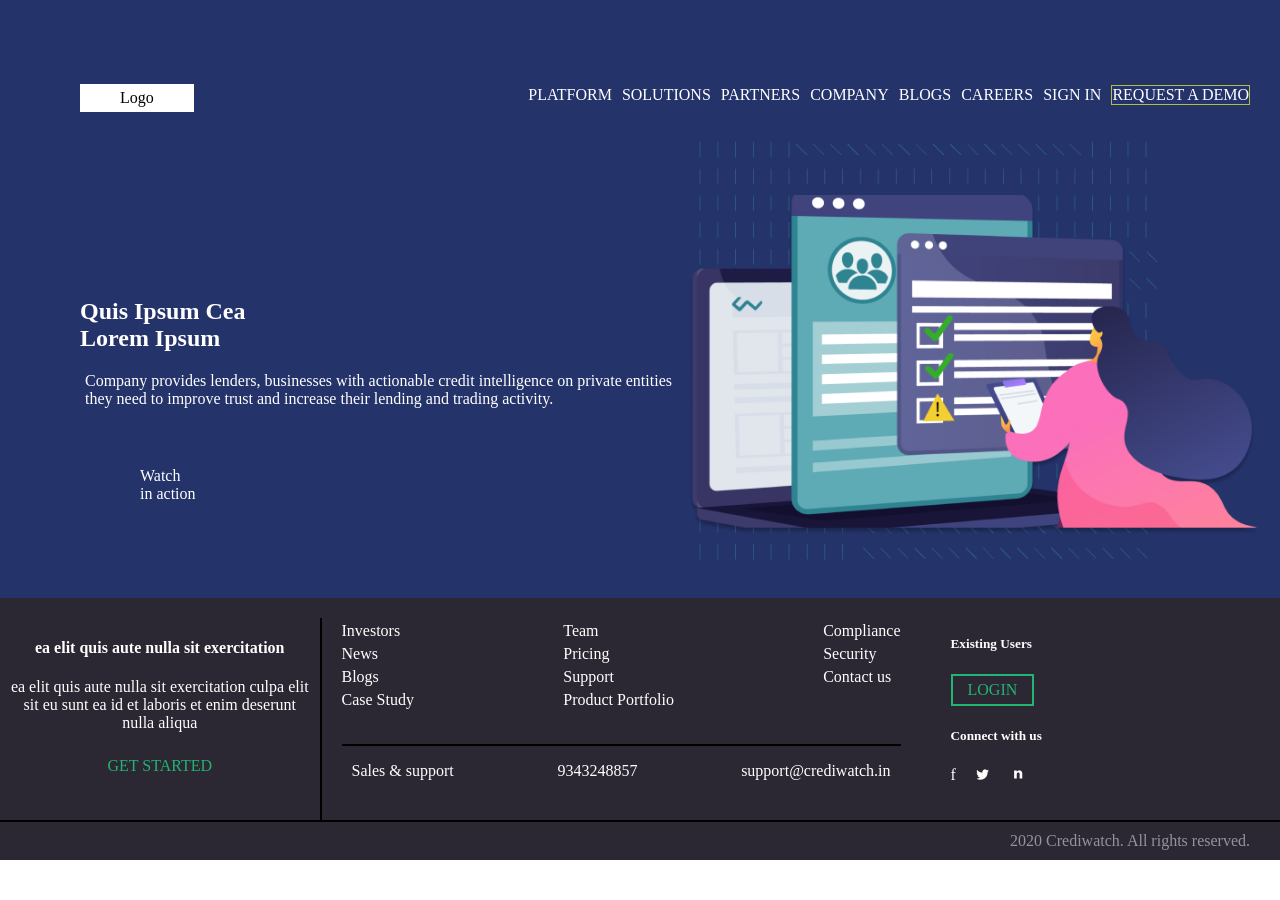
==== index.html @ 6d80cddf "header and footer responsive" ====
<!DOCTYPE html>
<html lang="en">
<head>
    <meta charset="UTF-8">
    <meta http-equiv="X-UA-Compatible" content="IE=edge">
    <meta name="viewport" content="width=device-width, initial-scale=1.0">
    <title>BS-Homepage</title>
    <link rel="stylesheet" href="css/header.css">
    <link rel="stylesheet" href="css/footer.css">

</head>
<body>
  <section class="header">
    <div class="nav-container">
        <div class="logo">Logo</div>
        <div class="hamburger-container" onclick="toggleNavlinks()">
            <div class="hamburger-line"></div>
            <div class="hamburger-line"></div>
            <div class="hamburger-line"></div>
        </div>
        <div class="nav-links" id="nav-links-container">
            <div class="nav-link">Platform</div>
            <div class="nav-link">Solutions</div>
            <div class="nav-link">Partners</div>
            <div class="nav-link">Company</div>
            <div class="nav-link">Blogs</div>
            <div class="nav-link">Careers</div>
            <div class="nav-link">Sign in</div>
            <div class="nav-link request-demo">Request a demo</div>
        </div>
    </div>
    <div class="hero-container">
    <div class="hero-img-container">
    <img src="images/Group 148hero.png" class="hero-img" alt="hero" />
  </div>
  <div class="hero-content">
    <h1>Quis Ipsum Cea <br>Lorem Ipsum</h1>
    <p class="hero-para">Company provides lenders, businesses with actionable credit intelligence on private entities they need to improve trust and increase their lending and trading activity. 
    </p>
    <p class="hero-button">Watch <br>in action</p>
  </div>
  </div>
  </section>


  <footer class="footer">
    <div  class="footer-container">
    <section class="section1">
      <h4>ea elit quis aute nulla sit exercitation </h4>
      <p>ea elit quis aute nulla sit exercitation culpa elit sit eu sunt ea id et laboris et enim deserunt nulla aliqua</p>
      <p class="get-started">get started</p>
    </section>

    <section class="section2">
      <div class="footer-links-container">
      <div class="footer-links">
      <div class="footer-link">Investors</div>
      <div class="footer-link">News</div>
      <div class="footer-link">Blogs</div>
      <div class="footer-link">Case Study</div>  
      </div>
      <div class="footer-links">
        <div class="footer-link">Team</div>
      <div class="footer-link">Pricing</div>
      <div class="footer-link">Support</div>
      <div class="footer-link">Product Portfolio</div>  
      </div>
      <div class="footer-links">
        <div class="footer-link">Compliance</div>
      <div class="footer-link">Security</div>
      <div class="footer-link">Contact us</div>
      </div>

    </div>
    <div class="contact-info">
      <p style="margin-right: 5px">Sales & support</p>
      <p style="margin-right: 5px">9343248857</p>
      <p>support@crediwatch.in</p>
    </div>
    </section>

<section class="section3">
  <div class="login-container">
    <h5>Existing Users</h5>
    <div class="login-button">LOGIN</div>
  </div>
  <div class="social-container">
    <h5>Connect with us</h5>
    <div class="social-links">
    <div class="social">
      f
    </div>
    <div class="social">
      <img src="images/icons/twitter.png" alt="twitter">

      
    </div>
    <div class="social"><img src="images/icons/linkedin 1.png" alt=""></div>
  </div>
  </div>
</section>    
</div>
<div class="copyright">
  2020 Crediwatch. All rights reserved.
</div>
  </footer>

  




</body>

<script>
  function toggleNavlinks() {
  var x = document.getElementById("nav-links-container");
  if (x.style.display === "none") {
    x.style.display = "block";
  } else {
    x.style.display = "none";
  }
} 
  
</script>
</html>
---- css/header.css ----
*,
*::before,
*::after {
  box-sizing: border-box;
}

body {
  margin: 0;
}

.header{
    background-color: #24336A;
    padding:10px;
    
}

.nav-container{
    display: flex;
    align-items: center;
    justify-content: space-between;

}
.logo{
    background-color: white;
    padding: 5px 40px;
    
}
.hamburger-container{
    display: flex;
    flex-direction: column;
}
.hamburger-line{
    width: 25px;
    height: 2px;
    margin-bottom: 5px ;
    border-radius: 2px;
    background-color: white;
}
.nav-links{
    text-transform: uppercase;
    color: white;
    position: absolute;
    right: 8px;
    top: 56px;
    background-color: #24336A;
    padding: 5px 10px;
    display: none;
}



.nav-link{
    margin-bottom: 5px;
    cursor: pointer;
}

.request-demo{
    border: 1px solid #B0BF40;
    padding: 5px 10px;

}

.hero-img{
    width: 100%;
}

.hero-content{
    color: white;
    text-align: center;
}

@media screen and (min-width: 1024px) {
    .hamburger-container{
        display: none;
        
    }

    .header{
        padding: 80px 10px 10px 80px;
    }

    .nav-links{
    display: flex;
    position: static;
    align-items: center;
    

    }

    .nav-link{
        padding: 0;
        margin-right: 10px;
    }

    .hero-container{
        display: flex;
        flex-direction: row-reverse;
        align-items: center;
    }

    .hero-img-container{
        flex: 1  
     }
    .hero-content{
        flex: 1;
        display: flex;
        flex-direction: column;
        position: relative;
       
           
            text-align: left;
      

    }
.hero-para{
    margin-left: 5px;
    margin-top: 0px;
}
    .hero-button{
        
        position: absolute;
        bottom: -95px;
        left: 60px



    }

    
}
---- css/footer.css ----
.footer{
    background-color: #2B2733;
}

.footer-container{
    border-bottom: 2px solid black;
}

.section1{
    color: white;
    text-align: center;
    padding: 20px 10px 20px 10px;
}

.get-started{
    margin : 25px 0;
    text-transform: uppercase;
    color: #22B473;

}

.footer-links-container{
    display: flex;
    justify-content: space-between;
    color: white;
    padding-bottom: 30px;
    margin-left : 20px;
    margin-right: 20px;
    /* padding: 0px 30px 20px 30px; */
    border-bottom : 2px solid #000000;
}

.footer-link{
    margin-bottom: 5px;
    cursor: pointer;
}

.contact-info{
    display: flex;
    padding: 0px 30px 0px 30px;
    color: white;
    justify-content: space-between;


}

.section3{
    display: flex;
    padding: 0px 30px 20px 30px;
    color: white;
    justify-content: space-between;
}

.login-button{
    color: #22B473;
    padding: 5px 15px;
    border : 2px solid #22B473;
    display: inline-block;

}

.social-links{
    display: flex;
    justify-content: space-between;
}

.copyright{
    text-align: center;
    padding: 10px 0px
    ;
    color: #FFFFFF80;
}

@media screen and (min-width: 1024px) {

    .footer-container{
        display: flex;
        align-items: center;
    }
    .section1{
        flex: 1;
        margin-top: 20px;
    padding: 0px 10px 20px 10px;
        border-right:2px solid black ;

    }
    .section2{
        flex: 2;
    }
    .section3{
        flex: 1;
        
        flex-direction: column;
    }
.social-links{
    justify-content: flex-start;
}

.social{
    margin-right: 20px;
}


    .copyright{
        text-align: right;
        margin-right: 30px;
    }


}
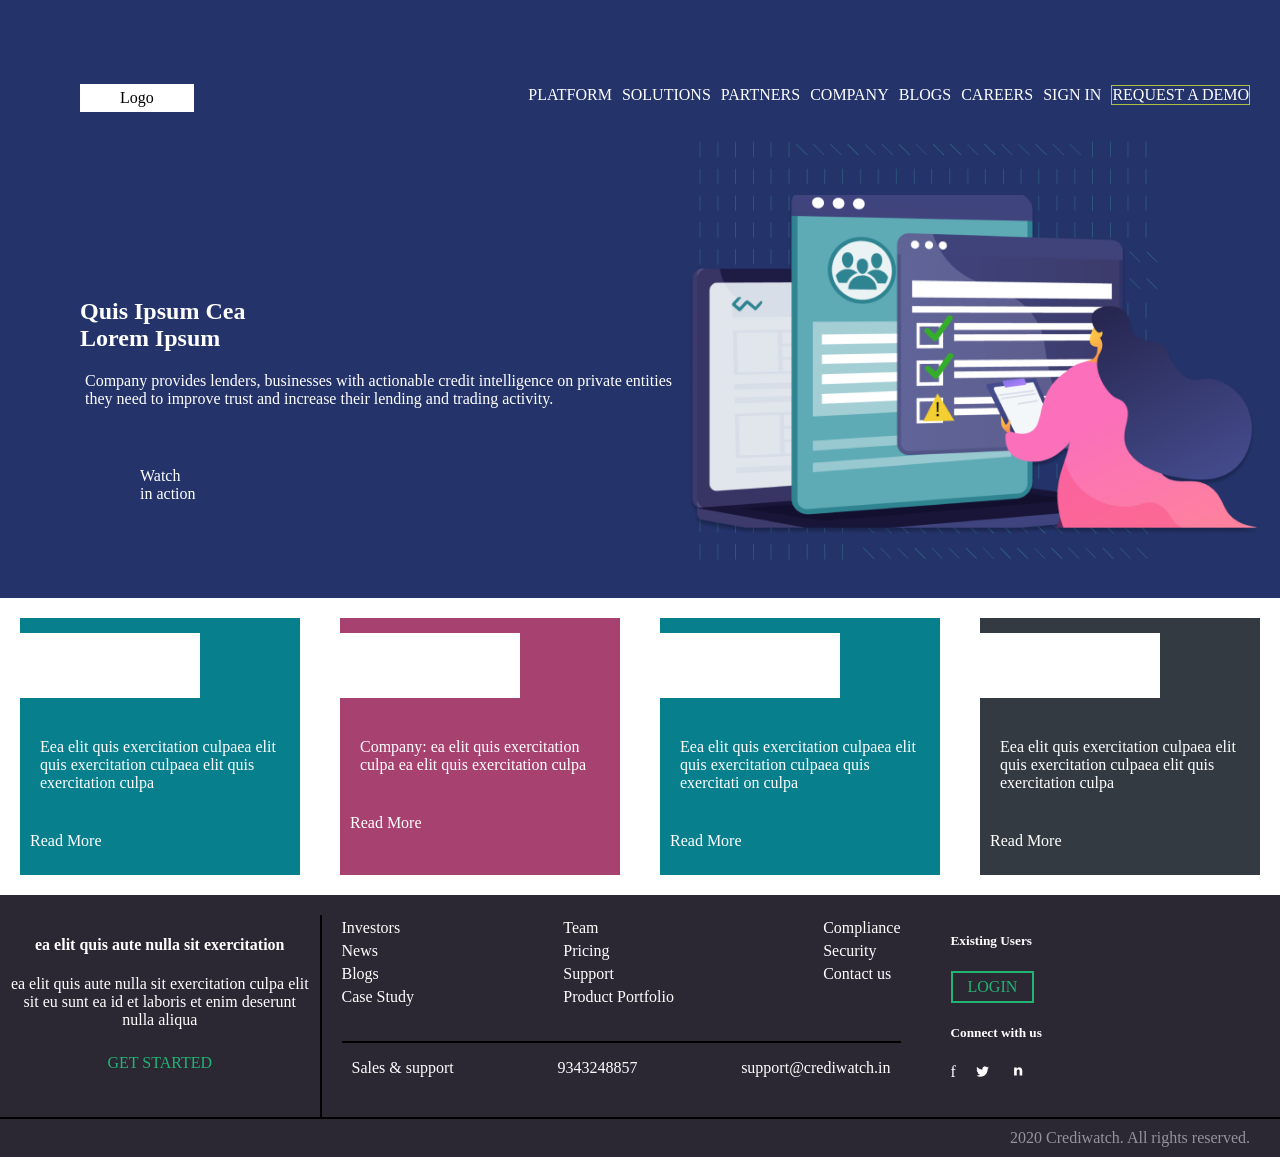
==== commit 62f209d7: "cards" ====
--- a/index.html
+++ b/index.html
@@ -7,6 +7,9 @@
     <title>BS-Homepage</title>
     <link rel="stylesheet" href="css/header.css">
     <link rel="stylesheet" href="css/footer.css">
+
+    <link rel="stylesheet" href="css/card.css">
+
 
 </head>
 <body>
@@ -42,6 +45,15 @@
   </div>
   </section>
 
+  <section id="cards-container">
+
+    <!-- <div class="card-container">
+      <div class="card-title-box"></div>
+      <div class="card-content">Eea elit quis exercitation culpaea elit quis exercitation culpaea elit quis exercitation culpa</div>
+      <div class="read-more">Read More</div>
+    </div> -->
+
+  </section>
 
   <footer class="footer">
     <div  class="footer-container">
@@ -121,7 +133,35 @@
     x.style.display = "none";
   }
 } 
-  
+  function card(text,backgroundColor){
+    return (
+    `
+    <div class="card-container" style="background-color : ${backgroundColor}">
+      <div class="card-title-box"></div>
+      <div class="card-content">${text}</div>
+      <div class="read-more">Read More</div>
+    </div>
+    `
+    )
+  }
+
+  function addCards(){
+    const cardContainer =document.getElementById("cards-container")
+    const cards = [{text : "Eea elit quis exercitation culpaea elit quis exercitation culpaea elit quis exercitation culpa",backgroundColor : "#077F8D"},
+  {text: "Company: ea elit quis exercitation culpa ea elit quis exercitation culpa",backgroundColor:"#A74170"},
+{text:"Eea elit quis exercitation culpaea elit quis exercitation culpaea quis exercitati on culpa", backgroundColor : "#077F8D"},
+{text :"Eea elit quis exercitation culpaea elit quis exercitation culpaea elit quis exercitation culpa",backgroundColor : "#333A42"}
+]
+for(let i=0;i<cards.length;i++){
+  const {text,backgroundColor} = cards[i]
+    const cardHtml = card(text,backgroundColor)
+    cardContainer.innerHTML+=cardHtml
+}
+  }
+
+  addCards()
+
+
 </script>
 </html>
 
--- a/css/card.css
+++ b/css/card.css
@@ -0,0 +1,38 @@
+#cards-container{
+    display: flex;
+    flex-wrap: wrap;
+    justify-content: center;
+}
+.card-container{
+    background-color: #c3d6d8;
+    padding: 15px 0px 25px 0px;
+    width: 295px;
+    color: white;
+    margin : 20px
+    
+    
+}
+
+.card-title-box{
+    width: 180px;
+    height: 65px;
+    background-color: white;
+    margin-bottom: 25px;
+}
+
+.card-content{
+    margin : 40px 20px
+}
+
+.read-more{
+    margin-left: 10px;
+}
+
+@media screen and (min-width: 1024px) {
+    #cards-container{
+        flex-wrap: nowrap;
+    }
+    .card-container{
+        flex: 1;
+    }
+}
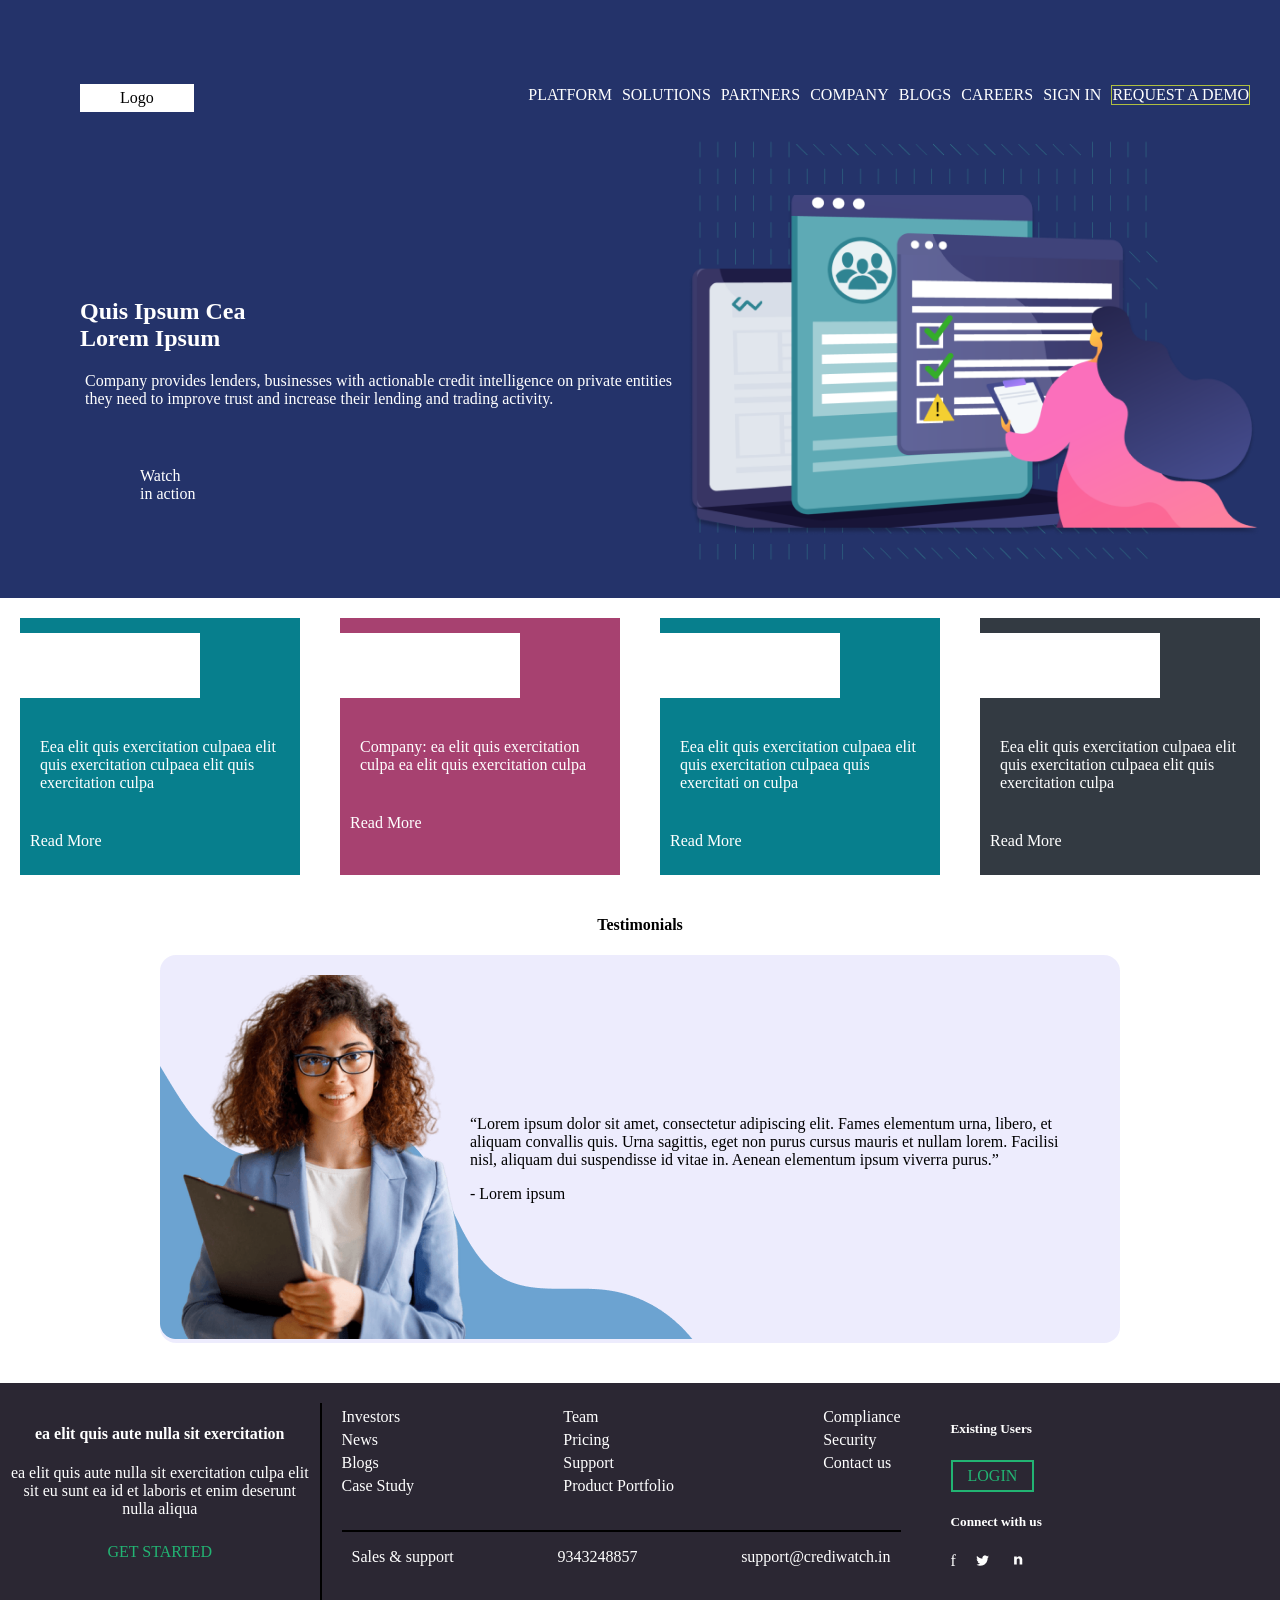
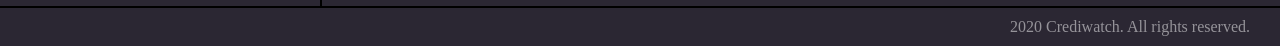
==== commit 1a8797e7: "testimonial card desktop" ====
--- a/index.html
+++ b/index.html
@@ -9,6 +9,9 @@
     <link rel="stylesheet" href="css/footer.css">
 
     <link rel="stylesheet" href="css/card.css">
+    <link rel="stylesheet" href="css/testimonial.css">
+
+
 
 
 </head>
@@ -53,6 +56,22 @@
       <div class="read-more">Read More</div>
     </div> -->
 
+  </section>
+
+
+  <section class="testimonial-section">
+    <h4 style="text-align: center">Testimonials</h4>
+    <div class="testimonial-container">
+      <div class="testimonial-img-container">
+        <img src="images/[removal 1.png" alt="client">
+        <div class="intersect">
+          <img src="images/Intersect.png" alt="intersect">
+        </div>
+      </div>
+      <div class="testimonial-text"><p>“Lorem ipsum dolor sit amet, consectetur adipiscing elit. Fames elementum urna, libero, et aliquam convallis quis. Urna sagittis, eget non purus cursus mauris et nullam lorem. Facilisi nisl, aliquam dui suspendisse id vitae in. Aenean elementum ipsum viverra purus.”</p>
+      <p>- Lorem ipsum</p>
+      </div>
+    </div>
   </section>
 
   <footer class="footer">
--- a/css/card.css
+++ b/css/card.css
@@ -34,5 +34,6 @@
     }
     .card-container{
         flex: 1;
+        max-width: 295px;
     }
 }
--- a/css/testimonial.css
+++ b/css/testimonial.css
@@ -0,0 +1,22 @@
+.testimonial-container{
+    background-color: rgba(79, 70, 229,0.1);
+    border-radius: 16px;
+    width: 75%;
+    margin: 0 auto;
+    display: flex;
+    align-items: center;
+    padding-top: 20px ;
+    padding-right: 60px;
+    max-width: 1024px;
+    margin-bottom: 40px;
+
+}
+
+.testimonial-img-container{
+    position: relative;
+}
+.intersect{
+    position: absolute;
+    z-index: -1;
+    bottom: 0;
+}
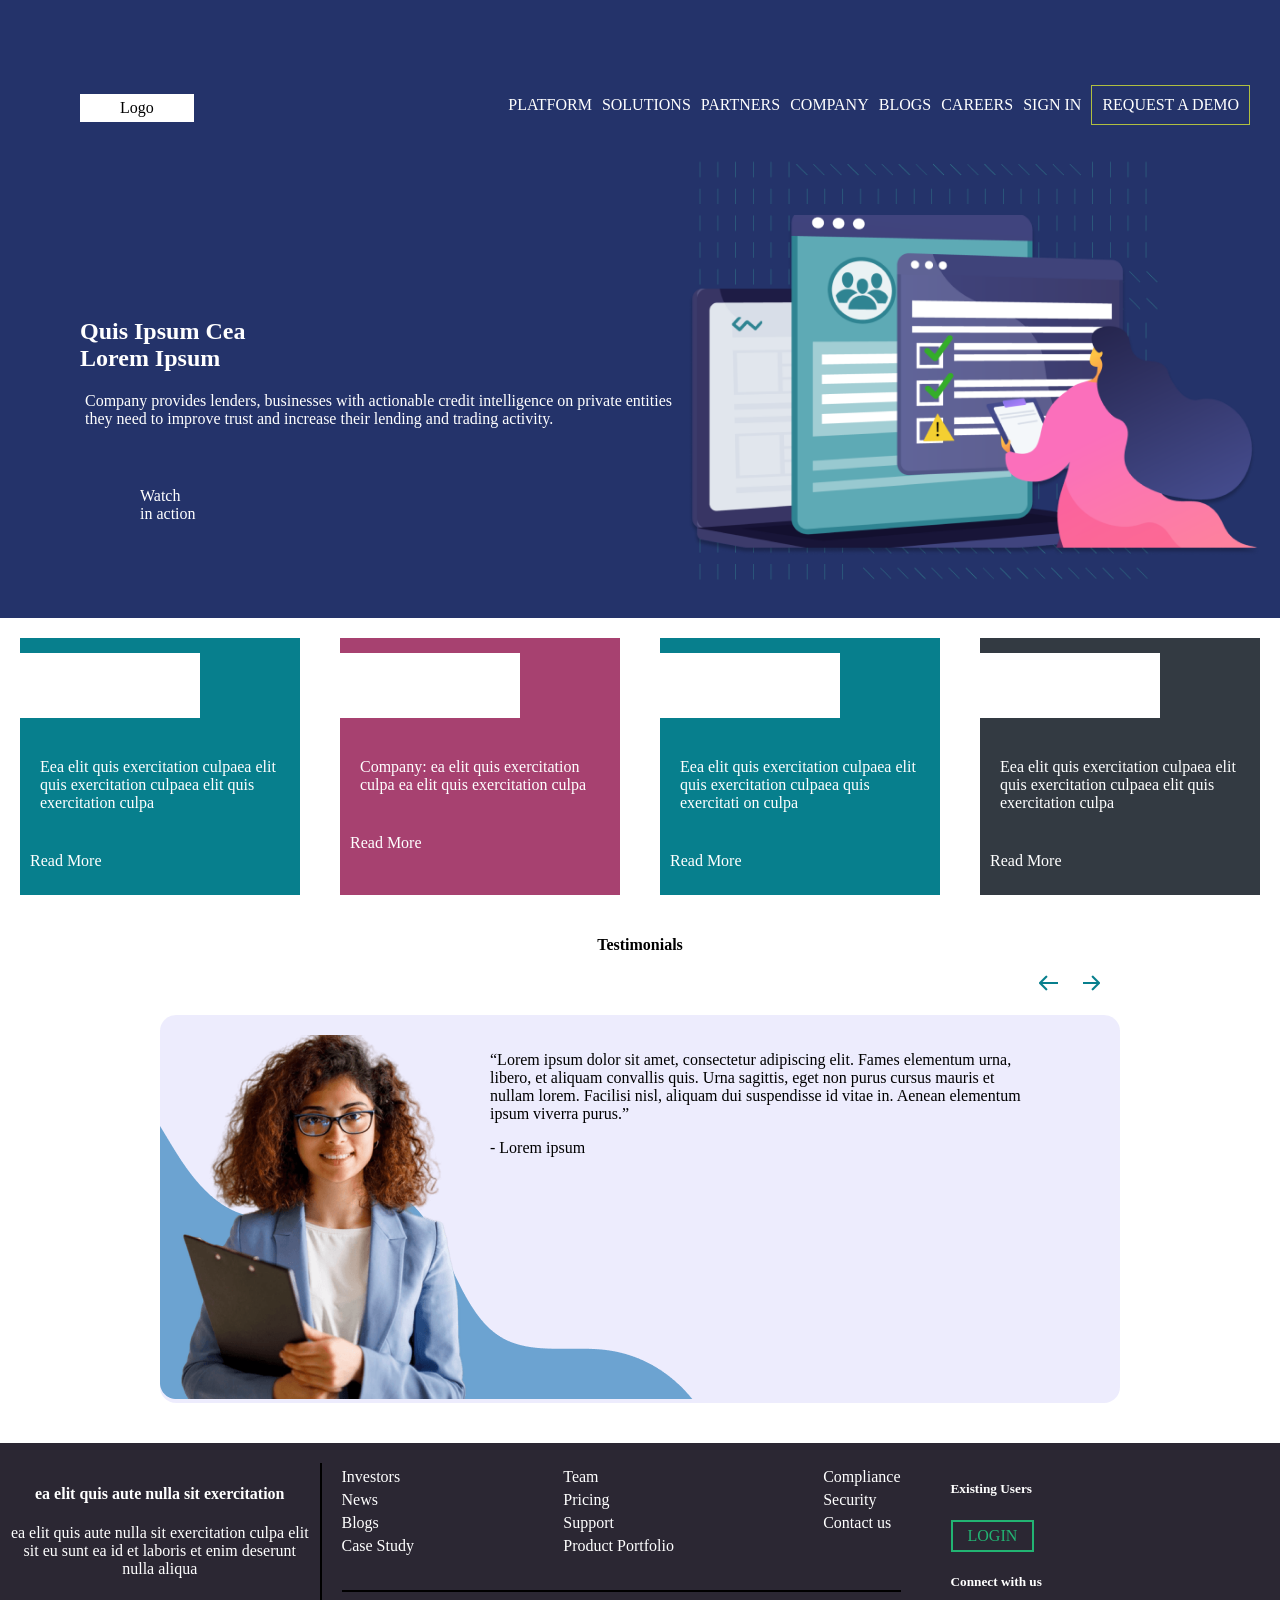
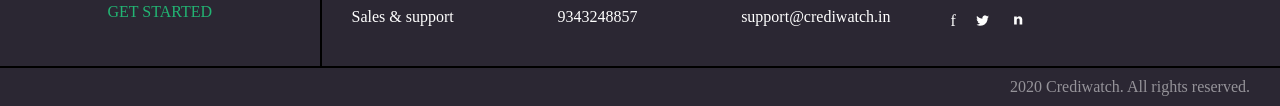
==== commit a59df7cb: "testimonials responsive" ====
--- a/index.html
+++ b/index.html
@@ -32,7 +32,7 @@
             <div class="nav-link">Blogs</div>
             <div class="nav-link">Careers</div>
             <div class="nav-link">Sign in</div>
-            <div class="nav-link request-demo">Request a demo</div>
+            <div class=" nav-link request-demo  ">Request a demo</div>
         </div>
     </div>
     <div class="hero-container">
@@ -60,17 +60,29 @@
 
 
   <section class="testimonial-section">
-    <h4 style="text-align: center">Testimonials</h4>
+    <h4 class="testimonial-heading">Testimonials</h4>
+    <div class="arrow-container">
+      <div class="arrow">
+     <img src="images/Arrow-left.png" alt="arrow-left">
+     
+      </div>
+      <div class="arrow">
+        <img src="images/Arrow -right.png" alt="arrow-right">
+      </div>
+    </div>
     <div class="testimonial-container">
+     
+      <div class="testimonial-text"><p>“Lorem ipsum dolor sit amet, consectetur adipiscing elit. Fames elementum urna, libero, et aliquam convallis quis. Urna sagittis, eget non purus cursus mauris et nullam lorem. Facilisi nisl, aliquam dui suspendisse id vitae in. Aenean elementum ipsum viverra purus.”</p>
+        <p>- Lorem ipsum</p>
+        </div>
       <div class="testimonial-img-container">
+      
         <img src="images/[removal 1.png" alt="client">
         <div class="intersect">
           <img src="images/Intersect.png" alt="intersect">
         </div>
       </div>
-      <div class="testimonial-text"><p>“Lorem ipsum dolor sit amet, consectetur adipiscing elit. Fames elementum urna, libero, et aliquam convallis quis. Urna sagittis, eget non purus cursus mauris et nullam lorem. Facilisi nisl, aliquam dui suspendisse id vitae in. Aenean elementum ipsum viverra purus.”</p>
-      <p>- Lorem ipsum</p>
-      </div>
+      
     </div>
   </section>
 
--- a/css/header.css
+++ b/css/header.css
@@ -56,7 +56,7 @@
 
 .request-demo{
     border: 1px solid #B0BF40;
-    padding: 5px 10px;
+    padding:10px;
 
 }
 
@@ -88,7 +88,7 @@
     }
 
     .nav-link{
-        padding: 0;
+        /* padding: 0; */
         margin-right: 10px;
     }
 
--- a/css/testimonial.css
+++ b/css/testimonial.css
@@ -3,13 +3,40 @@
     border-radius: 16px;
     width: 75%;
     margin: 0 auto;
-    display: flex;
-    align-items: center;
-    padding-top: 20px ;
-    padding-right: 60px;
+    
+    
+    
+   
     max-width: 1024px;
     margin-bottom: 40px;
+    position: relative;
+    overflow: hidden;
 
+}
+
+.testimonial-heading{
+    text-align: center;
+    
+}
+.testimonial-text{
+    padding: 0 20px ;
+}
+
+.arrow-container{
+    
+    width: 75%;
+    margin: 0 auto 20px auto;
+    display: flex;
+    justify-content: flex-end;
+    position: relative;
+    left : -20px;
+
+
+    cursor: pointer;
+}
+
+.arrow + .arrow{
+    margin-left: 25px;
 }
 
 .testimonial-img-container{
@@ -19,4 +46,17 @@
     position: absolute;
     z-index: -1;
     bottom: 0;
-}+}
+
+@media screen and (min-width: 1024px) {
+    .testimonial-container{
+        display: flex;
+        flex-direction: row-reverse;
+    padding-right: 60px;
+    padding-top: 20px;
+    padding-left: 0px;
+
+        
+    }
+    
+}
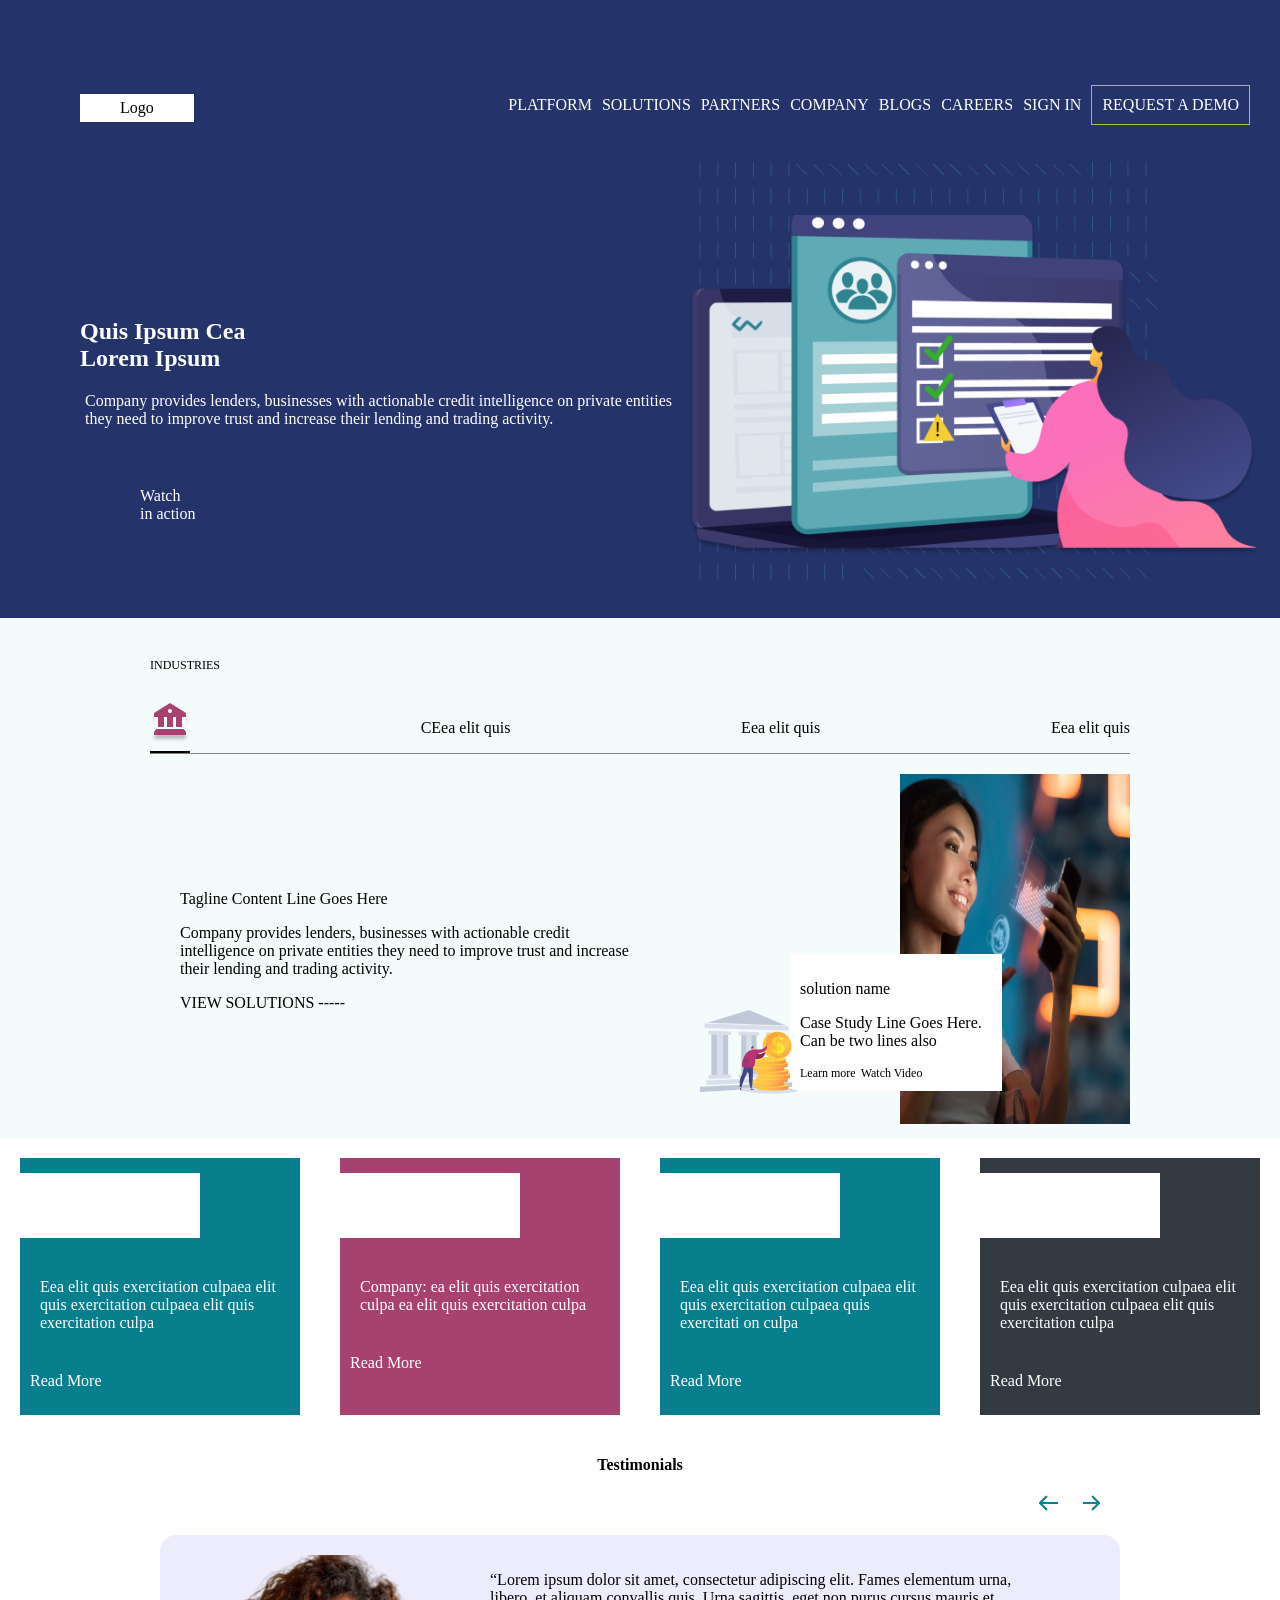
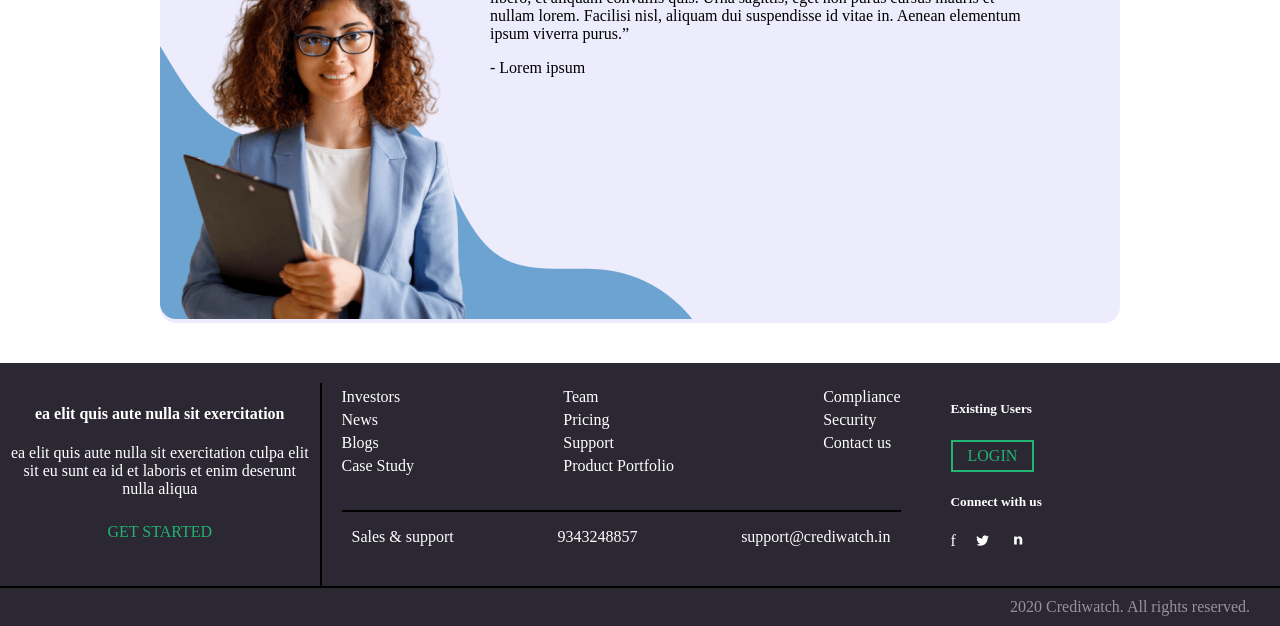
==== commit 6f0eff7b: "update index.html" ====
--- a/index.html
+++ b/index.html
@@ -10,6 +10,8 @@
 
     <link rel="stylesheet" href="css/card.css">
     <link rel="stylesheet" href="css/testimonial.css">
+    <link rel="stylesheet" href="css/marketing.css">
+
 
 
 
@@ -47,6 +49,64 @@
   </div>
   </div>
   </section>
+
+<section class="marketing-section">
+  <div class="tab-wrapper">
+    <div class="tab-heading">
+      INDUSTRIES
+    </div>
+    <div class="tabs-container">
+      <div class="tabs current-tab ">
+<img src="images/bank 1.png" alt="bank">
+      </div>
+      <div class="tabs">
+        <p>CEea elit quis</p>
+      </div>
+      <div class="tabs">
+        <p>Eea elit quis</p>
+      </div>
+      <div class="tabs">
+        <p>Eea elit quis</p>
+      </div>
+    </div>
+
+</div>
+
+  <div class="marketing-wrapper">
+  <div class="marketing-text-content">
+    <p class="tagline">Tagline Content Line Goes Here</p>
+    
+    <div class="marketing-text-description">Company  provides lenders, businesses with actionable credit intelligence on private entities they need to improve trust and increase their lending and trading activity.</div>
+<p class="marketing-text-button">VIEW SOLUTIONS -----</p>
+  </div>
+
+  <div class="marketing-media-content">
+    <div class="media-text-box">
+      <p class="text-title">solution name</p>
+      <p class="text-heading">Case Study Line Goes Here.<br> Can be two lines also</p>
+      <div class="text-box-buttons">
+        <div class="text-box-button">Learn more</div>
+        <div class="text-box-button">Watch Video</div>
+      </div>
+    </div>
+
+    <div class="bank-img">
+      <img src="images/bank_person.png" alt="bank_person">
+    </div>
+
+    <div class="digital-img">
+      <img src="images/digital_women.png" width="100%" height="350px" alt="digital women">
+    </div>
+  </div>
+
+
+  </div>
+
+
+  
+
+</section>
+
 
   <section id="cards-container">
 
--- a/css/marketing.css
+++ b/css/marketing.css
@@ -0,0 +1,88 @@
+.marketing-section{
+    background-color: #F4FBFB;
+}
+
+.tab-wrapper{
+    padding: 10px;
+    max-width: 1000px;
+    margin: 0 auto;
+}
+.tab-heading{
+    font-size: 12px;
+    margin : 30px 0px;
+
+}
+.tabs-container{
+    display: flex;
+    justify-content: space-between;
+    border-bottom: 1px solid gray;
+
+}
+
+
+
+.current-tab{
+    border-bottom: 2px solid black;
+}
+
+.marketing-text-content{
+        
+        padding: 0px 10px;
+    }
+
+.marketing-media-content{
+    display: flex;
+    position : relative
+}
+
+.media-text-box{
+    background-color: #FEFEFE;
+    position: absolute;
+    align-self: flex-end;
+    left: 120px;
+    top: 180px;
+    padding: 10px 20px 10px 10px;
+
+}
+
+.text-box-buttons{
+    display: flex;
+
+}
+.text-box-button{
+    font-size: 12px;
+}
+.text-box-button + .text-box-button{
+    margin-left: 5px;
+}
+
+.bank-img{
+    flex: 1;
+    position: relative;
+    align-self: flex-end;
+    left: 20px;
+    bottom: 25px;
+}
+
+.digital-img{
+    flex : 1
+}
+
+@media screen and (min-width: 1024px) {
+    .marketing-wrapper{
+        display: flex;
+        padding: 10px;
+        max-width: 1000px;
+        margin: 0 auto;
+        align-items: center;
+    }
+
+    .marketing-text-content{
+        flex: 1;
+        padding: 0px 30px;
+    }
+
+    .marketing-media-content{
+        flex:1
+    }
+}
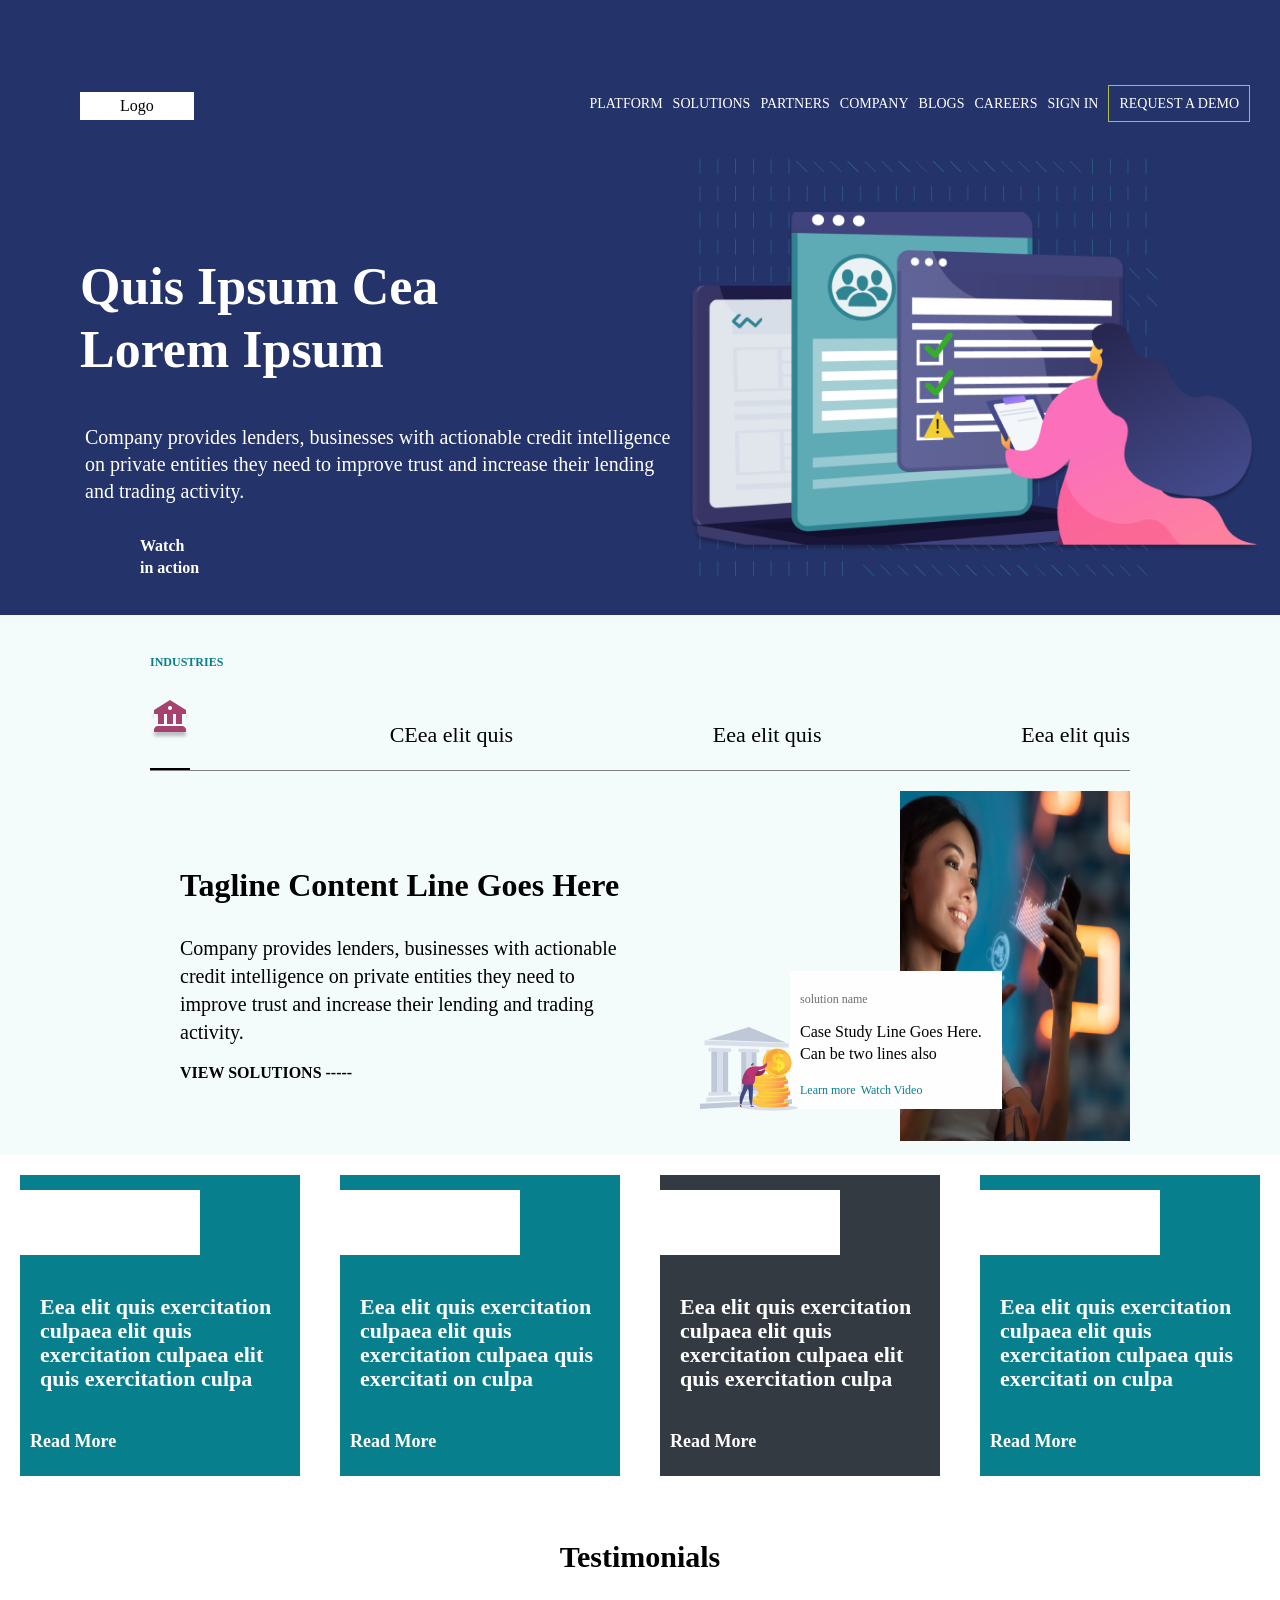
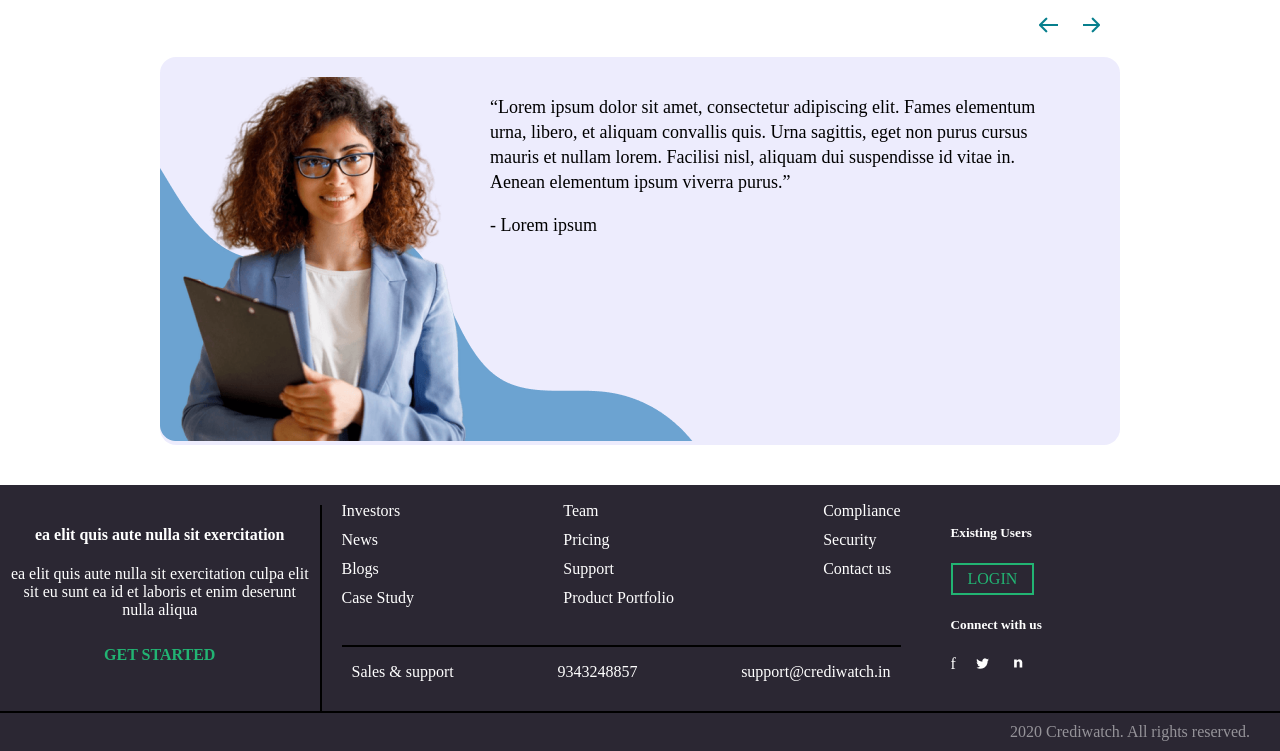
==== commit 21aa84fe: "change font styles" ====
--- a/index.html
+++ b/index.html
@@ -42,7 +42,7 @@
     <img src="images/Group 148hero.png" class="hero-img" alt="hero" />
   </div>
   <div class="hero-content">
-    <h1>Quis Ipsum Cea <br>Lorem Ipsum</h1>
+    <h1 class="main-heading">Quis Ipsum Cea <br>Lorem Ipsum</h1>
     <p class="hero-para">Company provides lenders, businesses with actionable credit intelligence on private entities they need to improve trust and increase their lending and trading activity. 
     </p>
     <p class="hero-button">Watch <br>in action</p>
@@ -239,9 +239,10 @@
   function addCards(){
     const cardContainer =document.getElementById("cards-container")
     const cards = [{text : "Eea elit quis exercitation culpaea elit quis exercitation culpaea elit quis exercitation culpa",backgroundColor : "#077F8D"},
-  {text: "Company: ea elit quis exercitation culpa ea elit quis exercitation culpa",backgroundColor:"#A74170"},
 {text:"Eea elit quis exercitation culpaea elit quis exercitation culpaea quis exercitati on culpa", backgroundColor : "#077F8D"},
-{text :"Eea elit quis exercitation culpaea elit quis exercitation culpaea elit quis exercitation culpa",backgroundColor : "#333A42"}
+{text :"Eea elit quis exercitation culpaea elit quis exercitation culpaea elit quis exercitation culpa",backgroundColor : "#333A42"},
+{text:"Eea elit quis exercitation culpaea elit quis exercitation culpaea quis exercitati on culpa", backgroundColor : "#077F8D"},
+
 ]
 for(let i=0;i<cards.length;i++){
   const {text,backgroundColor} = cards[i]
--- a/css/header.css
+++ b/css/header.css
@@ -52,12 +52,33 @@
 .nav-link{
     margin-bottom: 5px;
     cursor: pointer;
+    font-weight: 400;
+    font-size: 14px;
+    line-height: 15px;
 }
 
 .request-demo{
     border: 1px solid #B0BF40;
     padding:10px;
 
+}
+
+.main-heading{
+    font-size: 52px;
+    font-weight: 700;
+    line-height: 63px;
+}
+
+.hero-para{
+    font-size: 20px;
+    line-height: 27px;
+    font-weight: 400;
+}
+
+.hero-button{
+    font-weight: 600;
+    font-size: 16px;
+    line-height: 22px;
 }
 
 .hero-img{
@@ -119,7 +140,7 @@
     .hero-button{
         
         position: absolute;
-        bottom: -95px;
+        bottom: -70px;
         left: 60px
 
 
--- a/css/footer.css
+++ b/css/footer.css
@@ -16,6 +16,9 @@
     margin : 25px 0;
     text-transform: uppercase;
     color: #22B473;
+    font-size: 16px;
+    font-weight: 600;
+    line-height: 22px;
 
 }
 
@@ -33,6 +36,7 @@
 .footer-link{
     margin-bottom: 5px;
     cursor: pointer;
+    line-height: 24px;
 }
 
 .contact-info{
--- a/css/card.css
+++ b/css/card.css
@@ -21,11 +21,17 @@
 }
 
 .card-content{
-    margin : 40px 20px
+    margin : 40px 20px;
+    font-size: 22px;
+    font-weight: 600;
+    line-height: 24px;
 }
 
 .read-more{
     margin-left: 10px;
+    font-weight: 700;
+    font-size: 18px;
+    line-height: 20px;
 }
 
 @media screen and (min-width: 1024px) {
--- a/css/testimonial.css
+++ b/css/testimonial.css
@@ -16,10 +16,15 @@
 
 .testimonial-heading{
     text-align: center;
+    font-weight: 600;
+    font-size: 30px;
+    line-height: 41px;
     
 }
 .testimonial-text{
     padding: 0 20px ;
+    font-size: 18px;
+    line-height: 25px;
 }
 
 .arrow-container{
--- a/css/marketing.css
+++ b/css/marketing.css
@@ -9,6 +9,8 @@
 }
 .tab-heading{
     font-size: 12px;
+    color: #077F8D;
+    font-weight: 700;
     margin : 30px 0px;
 
 }
@@ -16,8 +18,16 @@
     display: flex;
     justify-content: space-between;
     border-bottom: 1px solid gray;
+    
 
 }
+
+.tabs{
+    font-size: 22px;
+    font-weight: 500;
+}
+
+
 
 
 
@@ -25,14 +35,32 @@
     border-bottom: 2px solid black;
 }
 
+
 .marketing-text-content{
         
         padding: 0px 10px;
     }
 
+.tagline{
+    font-size: 32px;
+    font-weight: 600;
+    line-height: 34px;
+}    
+.marketing-text-description{
+    font-weight: 400;
+    font-size: 20px;
+    line-height: 28px;
+}
+
 .marketing-media-content{
     display: flex;
     position : relative
+}
+
+.marketing-text-button{
+    font-weight: 600;
+    font-size: 16px;
+    line-height: 22px;
 }
 
 .media-text-box{
@@ -44,6 +72,18 @@
     padding: 10px 20px 10px 10px;
 
 }
+.text-title{
+    color:#6F6E6E;
+    font-weight: 500;
+    font-size: 12px;
+    line-height: 12px;
+}
+
+.text-heading{
+    font-weight: 400;
+    font-size: 20px;
+    line-height: 22px;
+}
 
 .text-box-buttons{
     display: flex;
@@ -51,6 +91,9 @@
 }
 .text-box-button{
     font-size: 12px;
+    color: #077F8D;
+    font-weight: 500;
+    line-height: 18px;
 }
 .text-box-button + .text-box-button{
     margin-left: 5px;
@@ -85,4 +128,8 @@
     .marketing-media-content{
         flex:1
     }
+
+    .text-heading{
+        font-size: 16px;
+    }
 }
